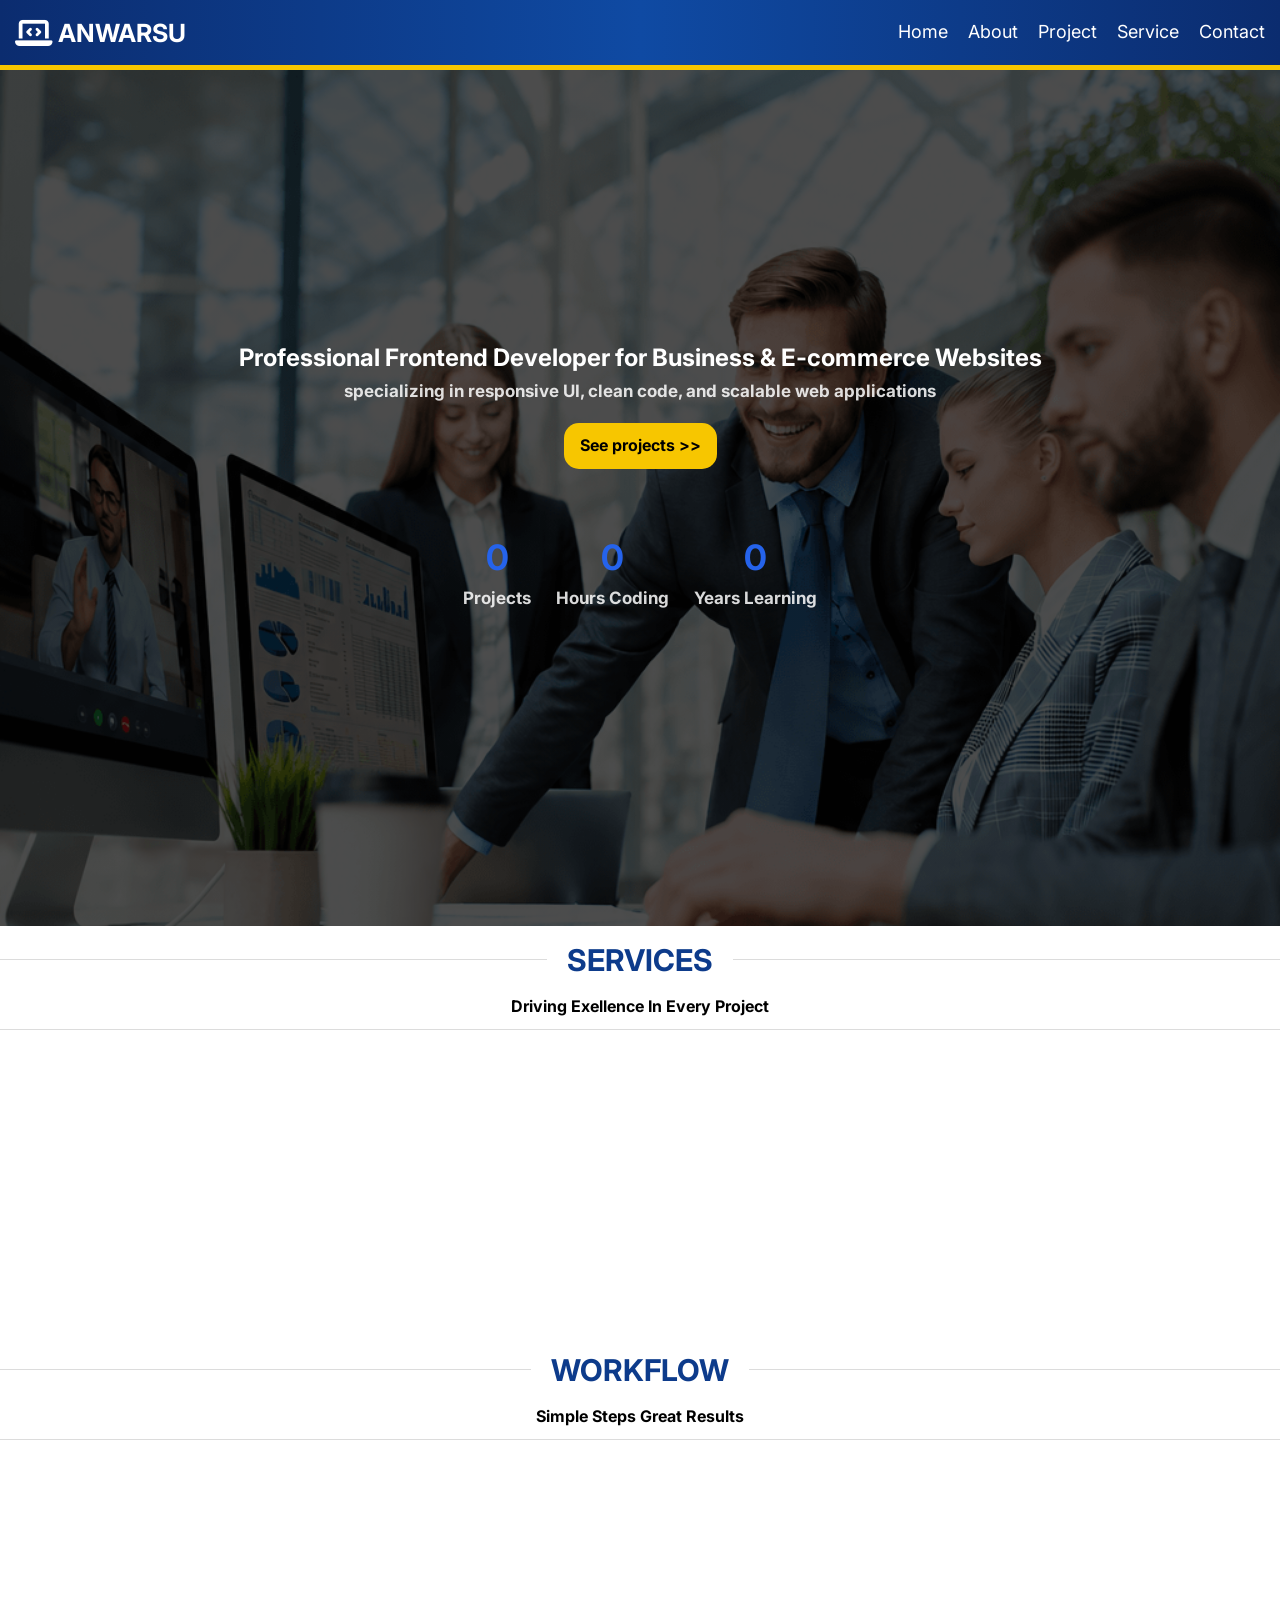
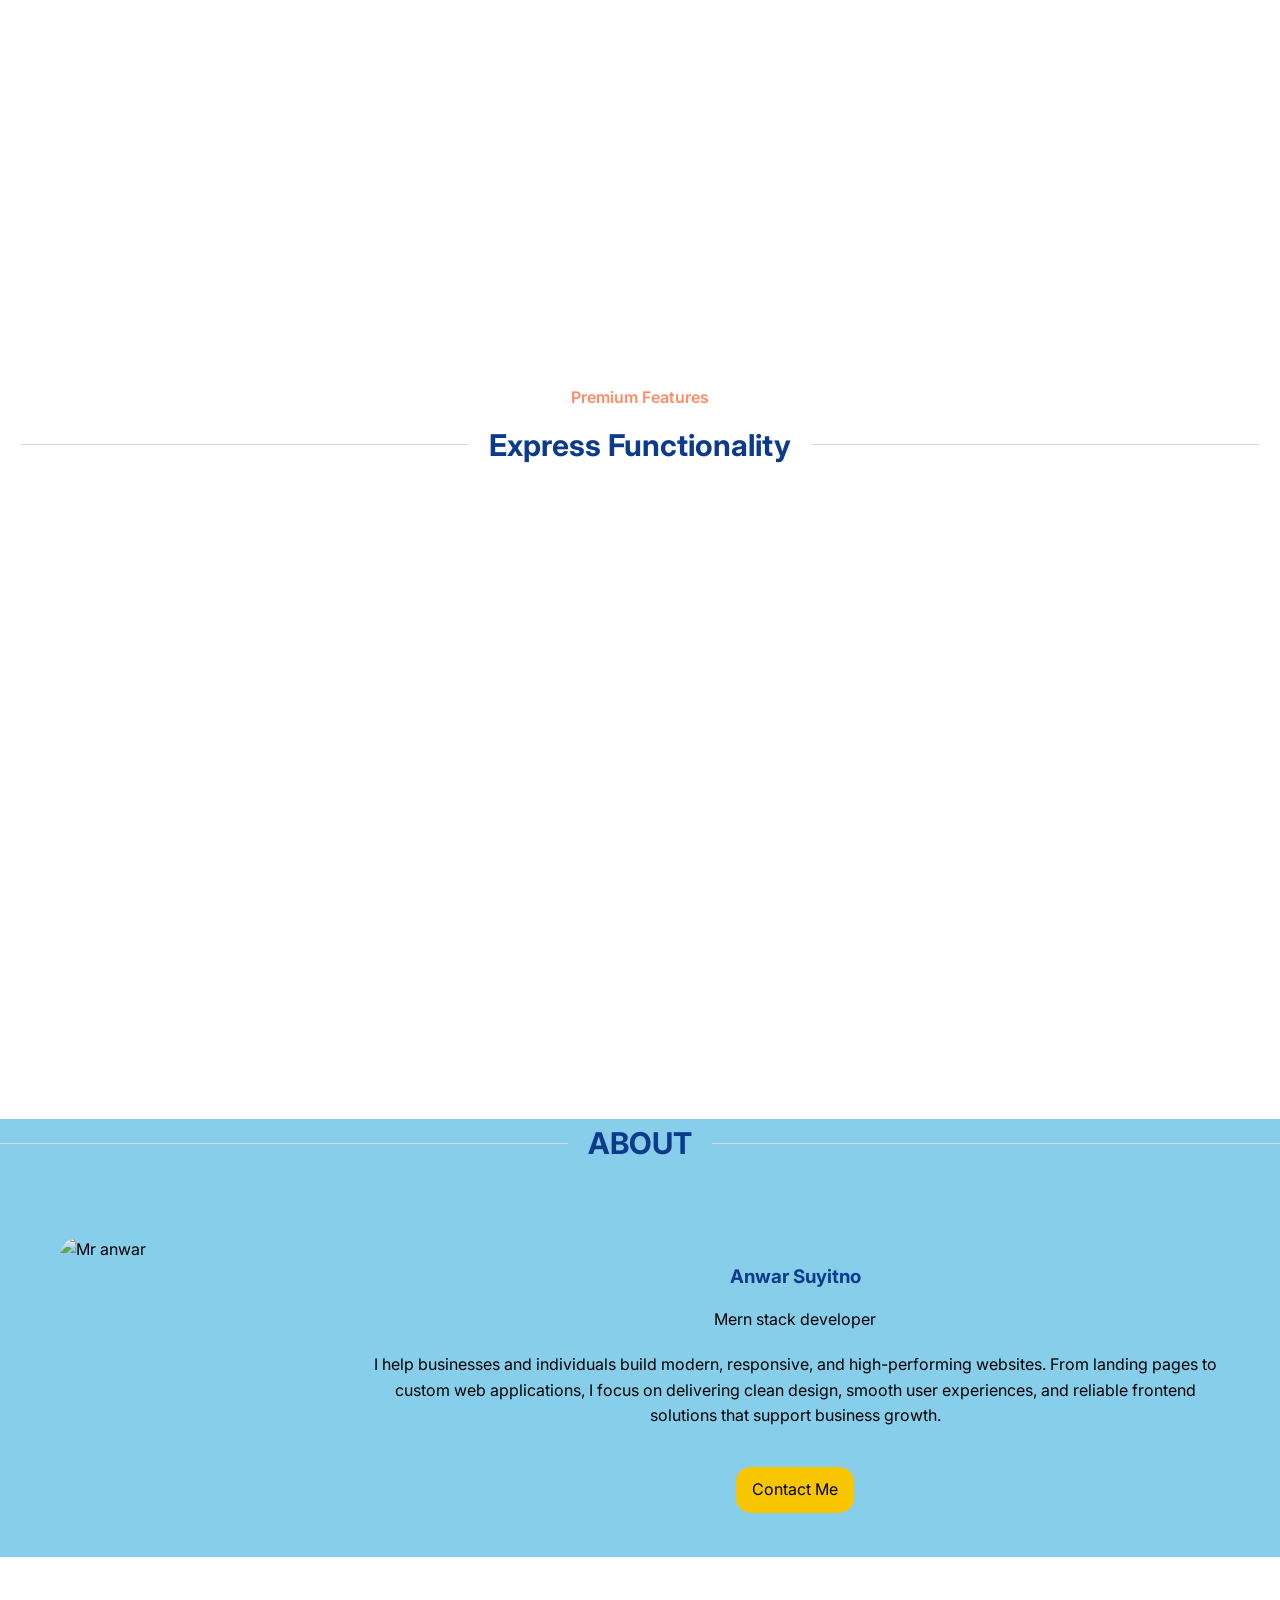
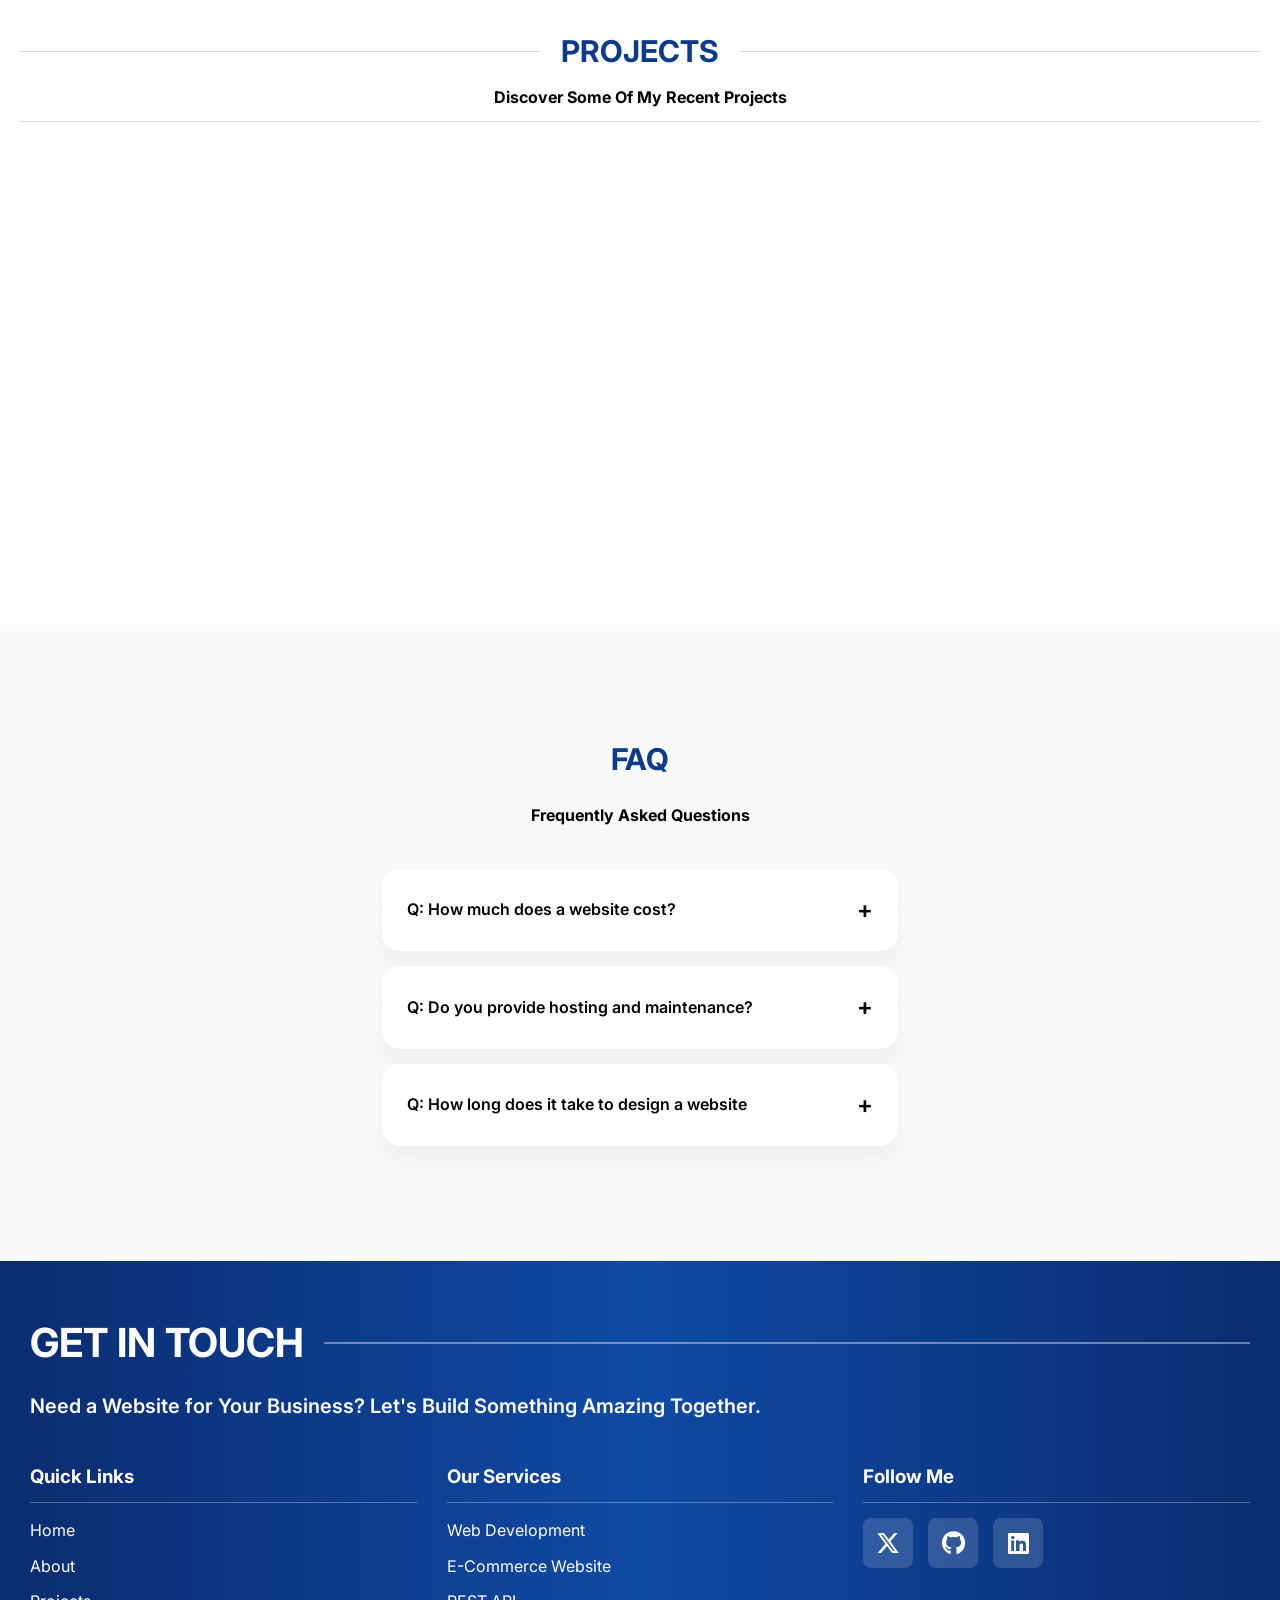
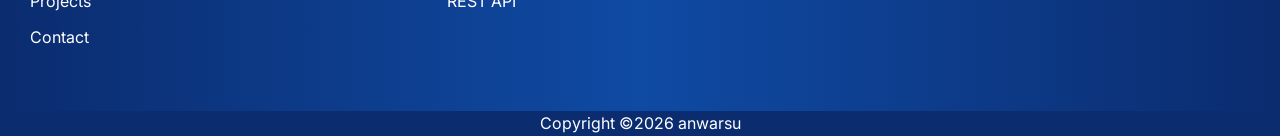
==== Index.html @ 3f9e01f9 "Add files via upload" ====
<!DOCTYPE html>
 <html lang="en">
   <head>
     <meta charset="UTF-8">
     <meta name="viewport" content="width=device-width, initial-scale=1.0">
     <title>My Portfolio</title>
      <link rel="stylesheet"
      href="https://fonts.googleapis.com/css2?family=Inter:wght@300;400;500;600;700&display=swap">
      <link rel="stylesheet" href="https://cdnjs.cloudflare.com/ajax/libs/font-awesome/6.5.0/css/all.min.css">
      <link rel="stylesheet" href="/css/style.css">
     <link rel="stylesheet" href="css/Style.css">>
   </head>
   <body>
     <header>
       <nav>
         <div class="left">
           
          <i class="fa-solid fa-laptop-code"></i>
          <p>ANWARSU</p>
          </div>
      
          <div class="hamburger" id="hamburger">
          <span></span>
          <span></span>
          <span></span>
          </div>
      
          <div class="desktop-menu">
          <a href="#home">Home</a>
          <a href="#about">About</a>
          <a href="#projects">Project</a>
          <a href="#service">Service</a>
          <a href="mailto:oanwarsuyitno@gmail.com?subject=Project%20Inquiry&body=Hello%20Anwar,%20I%20want%20to%20discuss%20a%20website%20project.">Contact</a>
           </div>
        </nav>
    </header>
    
    <div class="overlay"></div>
    <div class="mobile-menu">
      <a href="#home">Home</a>
      <a href="#service">Service</a>
      <a href="#about">About</a>
      <a href="#projects">Project</a>
      <a href="mailto:oanwarsuyitno@gmail.com?subject=Project%20Inquiry&body=Hello%20Anwar,%20I%20want%20to%20discuss%20a%20website%20project.">Contact</a>
     </div>
 
   <main>
    
   <section id="home" class="hero">
    
        <div class="con">
        <h1>Professional Frontend Developer for Business & E-commerce Websites</h1>
        <p> specializing in responsive UI, clean code, and scalable web applications</p>
        <a class="btn" href="#projects" class="btn">See projects >></a>
    
       <div class="animasi">
      
      <div class="stat">
       <h3 class="counter" data-target="10">0</h3>
        <p>Projects</p>
      </div>

       <div class="stat">
       <h3 class="counter" data-target="100">0</h3>
       <p>Hours Coding</p>
       </div>

       <div class="stat">
        <h3 class="counter" data-target="2">0</h3>
       <p>Years Learning</p>
      </div>
     </div>
     
     </div>
   </section>
  
    <!-- Service -->
   <section class="service" id="service">
    <h2 class="title">SERVICES</h2>
    <p style="font-weight:bold;">Driving Exellence In Every Project</p>
 
    <span style="margin-top:10px;" class="line">
    </span>
    
    <div class="slider">
      
      <div class="card section hidden">
      
        <h2>Web Development</h2>
        <span class="line"></span>
        <p>Designing and developing responsive websites with modern technologies, optimized performance, and intuitive user interfaces.</p>
      </div>
      
      <div class="card section hidden">
       
        <h2>E-comerce Website</h2>
        <span class="line"></span>
        <p>Deliver custom e-commerce websites with intuitive user interfaces, secure payment systems, and seamless shopping experiences across all devices.</p>
      </div>
      
      <div class="card section hidden">
        
        <h2>Rest API</h2>
        <span class="line"></span>
        <p>Design and implement high-performance RESTful APIs with robust security, scalability, and seamless system integration.</p>
      </div>
    </div>
  </section>
  
  <!-- Workflow -->
  <section class="workflow">
    <h2 class="title">WORKFLOW</h2>
    <p style="font-weight:bold;">Simple Steps Great Results</p>
    <span class="line"></span>
    
    <div class="slider">
      
      <div class="card section hidden">
        <h2>Consultation</h2>
        <span class="line"></span>
        
        <p>Understanding business needs and the desired website objectives</p>
      </div>
      
      <div class="card section hidden">
        <h2>Planning</h2>
        <span class="line"></span>
        
        <p>Structuring pages, features, and development strategies</p>
      </div>
      
      <div class="card section hidden">
       <h2>Development</h2>
        <span class="line"></span>
      
        <p>Building a responsive, fast, and user-friendly website</p>
      </div>
      
      <div class="card section hidden">
      <h2>Revision & Refinement</h2>
        <span class="line"></span>
    
        <p>Implementing improvements based on the feedback provided</p>
      </div>
      
      <div class="card section hidden">
      <h2>Website Ready For Use</h2>
        <span class="line">
        </span>
        
        <p>The website is published and ready to help your business grow</p>
      </div>
    </div>

   <!-- Features -->
   <section class="features">
  <p class="subtitle">Premium Features</p>
  <h2 class="title">Express Functionality</h2>

  <div class="features-grid">

    <!-- Kiri -->
    <div class="feature-column">

      <div class="feature-item section hidden">
        <i class="fa-solid fa-mobile-screen"></i>
        <h3>Full Responsive Design</h3>
        <p>
          Responsive websites adapt seamlessly across mobile,
          tablet, laptop and desktop devices.
        </p>
      </div>
      
           <div class="feature-item section hidden">
        <i class="fa-solid fa-rocket"></i>
        <h3>Website Light Speed</h3>
        <p>
          Optimized performance and fast loading times improve
          user experience and SEO rankings.
        </p>
      </div>

      <div class="feature-item section hidden">
        <i class="fa-solid fa-globe"></i>
        <h3>Social Media</h3>
        <p>
          Connect your website with social platforms to
          increase engagement and reach.
        </p>
      </div>

    </div>

    <!-- Kanan -->
    <div class="feature-column">
      
       <div class="feature-item section hidden">
       <i class="fa-solid fa-comments"></i>
       <h3>Live Chat</h3>
        <p>
          Real-time communication helps customers and
          increases conversion rates.
        </p>
        </div>
      

      <div class="feature-item section hidden">
        <i class="fa-solid fa-shield-halved"></i>
        <h3>SSL Secure Website</h3>
        <p>
          Secure and protected websites with SSL certification.
        </p>
      </div>

      <div class="feature-item section hidden">
        <i class="fa-solid fa-headset"></i>
        <h3>24/7 Support</h3>
        <p>
          Reliable support whenever you need assistance.
        </p>
      </div>
       </div>
    </div>

  </div>
</section>
    
  </section>
  
  <!-- About -->
  <section id="about" class="about">

  <h2 class="title">ABOUT</h2>

  <div class="box-about">
    
    <img src="assets/img/myfoto.png" alt="Mr anwar">

    <div class="about-content">
      <h3>Anwar Suyitno</h3>
      <p>Mern stack developer</p>

      <p>
        I help businesses and individuals build modern, responsive, and high-performing websites. From landing pages to custom web applications, I focus on delivering clean design, smooth user experiences, and reliable frontend solutions that support business growth.
      </p>

      <a href="mailto:oanwarsuyitno@gmail.com?subject=Project%20Inquiry&body=Hello%20Anwar,%20I%20want%20to%20discuss%20a%20website%20project" class="btn">Contact Me</a>
    </div>
    
    
    </div>
</section>
  
  <!-- Projects -->
  <section class="project" id="projects">
    <h2 class="title">PROJECTS</h2>
    <p style="font-weight:bold;">Discover Some Of My Recent Projects</p>
    <span class="line"></span>
    
    <div class="slider">
      
      <div class="card section hidden">
  
        <h2>Streaming Website</h2>
        <span class="line"></span>
        
        <img src="assets/img/webstream.jpg" alt="stream" class="pict">
        <p>Simple movie streaming website built with HTML, CSS, and JavaScript, featuring search, responsive navigation, and LocalStorage-based movie data management.</p>
 
          <div>
            <p>Tech stack</p>
            <span>• HTML5</span>
            <span>• CSS3</span>
            <span>• JavaScript ES6+</span>
            
          </div>
          
          <div class="project-btn">
          <a href="streaming-website.html">[ Live Demo ]</a>
          <a href="https://github.com/itsanwarsu/Streaming-Website">[ Source Code ]</a>
        </div>
        </div>
 
      
      <div class="card section hidden">
  
        <h2>Company Profile Website</h2>
        <span class="line"></span>
        
        <img src="assets/img/company-profile-website.jpg" alt="company" class="pict">
        <p>A company profile website designed to display company information, services, portfolios, and contacts professionally with responsive design and optimal performance.</p>
 
          <div>
            <p>Tech stack</p>
            <span>• HTML5</span>
            <span>• CSS3</span>
            <span>• JavaScript ES6+</span>
          </div>
          
          <div class="project-btn">
          <a href="company-profile.html">[ Live Demo ]</a>
          <a href="https://github.com/itsanwarsu/company-profile-website">[ Source Code ]</a>
        </div>
        </div>
 
      
      <div class="card section hidden">
        <h2>Booking Website</h2>
        <span class="line"></span>
        
        <img src="assets/img/booking-website.jpg" alt="booking" class="pict">
        <p>Built a responsive online booking platform featuring real-time availability, reservation management, and a seamless user experience.</p>
 
          <div>
            <p>Tech stack</p>
            <span>• HTML5</span>
            <span>• CSS3</span>
            <span>• JavaScript ES6+</span>
          </div>
 
        
        <div class="project-btn">
          <a href="booking-website.html">[ Live Demo ]</a>
          <a href="https://github.com/itsanwarsu/Booking-website">[ Source Code ]</a>
        </div>
      </div>
    </div>
    
  </section>
  
  <!-- FAQ -->
  <section class="faq">
    <h2 class="title">FAQ</h2>
    <p>Frequently Asked Questions</p>
    <span class="line"></span>
    
    <div class="faq-container">
    <div class="faq-item">
      <div class="faq-question">
        Q: How much does a website cost?
        <span>+</span>
      </div>
      <div class="faq-answer">
        A: its totally depend on your project needs
      </div>
    </div>
    
    <div class="faq-item">
      <div class="faq-question">
        Q: Do you provide hosting and maintenance?
        <span>+</span>
      </div>
     <div class="faq-answer">
       A: Yes, we offer secure hosting packages and ongoing support
     </div>
    </div>
    
    <div class="faq-item">
      <div class="faq-question">
        Q: How long does it take to design a website
        <span>+</span>
      </div>
      <div class="faq-answer">
        A: Typically 5-7 days depending on project scoope
      </div>
    </div>
    </div>
  </section>
  <!-- CTA -->
   <section class="cta">
    <div class="cta-header">
    <h2>GET IN TOUCH</h2>
    <div class="cta-line"></div>
    </div>

    <p class="cta-text">
    Need a Website for Your Business?
    Let's Build Something Amazing Together.
    </p>

    <div class="cta-grid">

    <div class="cta-card">
     <h3>Quick Links</h3>
     <ul>
      <li><a href="#home">Home</a></li>
      <li><a href="#about">About</a></li>
      <li><a href="#projects">Projects</a></li>
      <li><a href="mailto:oanwarsuyitno@gmail.com?subject=Project%20Inquiry&body=Hello%20Anwar,%20I%20want%20to%20discuss%20a%20website%20project">Contact</a></li>
      </ul>
     </div>

     <div class="cta-card">
      <h3>Our Services</h3>
      <ul>
        <li><a href="#">Web Development</a></li>
        <li><a href="#">E-Commerce Website</a></li>
        <li><a href="#">REST API</a></li>
      </ul>
    </div>

    <div class="cta-card">
      <h3>Follow Me</h3>

      <div class="social-icons">
        <a href="https://x.com/AnwarSuyit76119">
          <i class="fa-brands fa-x-twitter"></i>
        </a>

        <a href="https://github.com/itsanwarsu">
          <i class="fa-brands fa-github"></i>
        </a>

        <a href="#">
          <i class="fa-brands fa-linkedin"></i>
        </a>
      </div>
    </div>

   </div>
   </section>
 
    </main>
    <footer>Copyright ©2026 anwarsu</footer>
    <script src="js/Main.js"></script>
  </body>
 </html>
---- css/Style.css ----
html {
  scroll-behavior: smooth;
  }
  * {
    margin: 0;
    padding: 0;
    box-sizing: border-box;
    font-family: Inter, Sans-Serif;
    }
   body {
    background: #ffffff;
    color: black;
    line-height: 1.6;
    }
     
    /* transisi */
   .section {
     transition: all 0.8s ease;
     }

   .hidden {
    opacity: 0;
    transform: translateY(50px);
    }

   .show {
    opacity: 1;
    transform: translateY(0);
    }
    /* Navbar */
   nav {
    display: flex;
    justify-content: space-between;
    align-items: center;
    background: linear-gradient(
        to right,
        #0b2c6f,
        #0f4aa3,
        #0b2c6f);
    height: 70px;
    width: 100%;
    border-bottom: 5px solid #f7c600;
    padding:10px 15px;
    position: fixed;
    top: 0;
    left:0;
    right:0;
    z-index: 1000;
    box-sizing: border-box;
    transition: 0.3s ease;
    }
   nav.hide {
    transform: translateY(-100%);
    top: -80px;
    }
    
   .left {
    display:flex;
    align-items: center;
    justify-content: center;
    gap:5px;
    }
   .left i {
    font-size: 30px;
    color: white;
    }
    
   .left p {
    font-size: 25px;
    color: white;
    font-weight: bold;
    }
   .hamburger {
    width: 40px;
    cursor: pointer;
    }
   .hamburger span {
    display: block;
    height: 4px;
    background: white;
    margin: 7px 0;
    transition: 0.3s;
    }
   .hamburger.active span:nth-child(1) {
    transform: rotate(45deg) translate(7px,7px);
    color: white;
    }
    
   .hamburger.active span:nth-child(2) {
    opacity: 0;
    color: white;
    }
   .hamburger.active span:nth-child(3) {
    transform: rotate(-45deg) translate(7px,-7px);
    color:white;
    }
   .desktop-menu {
    display: none;
     }
   .desktop-menu a {
    text-decoration: none;
    color: white;
    font-size: 18px;
    }
   
   .mobile-menu {
    display: flex;
    flex-direction: column;
    position: fixed;
    margin-top: 70px;
    width: 80%;
    max-width: 320px;
    height: 100%;
    background: #ffffff;
    transition: 0.3s ease;
    padding: 0px 20px;
    opacity: 1;
    top: 0;
    right: -100%;
    z-index: 99;
    -webkit-overflow-scrolling:touch;
    }
   .mobile-menu.active {
    right: 0;
     }
   .mobile-menu a {
    margin-top: 20px;
    text-decoration: none;
    color: #333;
    padding: 12px 0;
    font-size: 18px;
    text-align: center;
    border: 1px solid #dcdcdc;
    }
     
   .overlay {
    position: fixed;
    inset: 0;

    background: rgba(255,255,255,0.1);
    backdrop-filter: blur(5px);
    -webkit-backdrop-filter: blur(5px);

    opacity: 0;
    visibility: hidden;

    transition: .3s;
    z-index: 98;
    }
   
   .overlay.active {
    opacity: 1;
    visibility: visible;
    }
    
  .no-scroll {
    overflow: hidden;
  }
  /* Hero */
    .hero {
      display: flex;
      flex-direction: center;
      justify-content: center;
      align-items: center;
      height: 100vh;
        background:linear-gradient(
      rgba(0,0,0,0.7),
      rgba(0,0,0,0.7)
    ),
        url('../img/hero.jpg');
        
        background-size: cover;
        background-position: center;
        background-repeat: no-repeat;
    }
        .con {
      padding: 50px 20px;
        text-align: center;
        color: white;
        font-weight: bold;
      }
      .con p {
        text-align: center;
        font-size: 17px;
        color: rgba(255,255,255,0.85);
        line-height: 1.6;
      }
      
    .btn {
    display: inline-block;
    padding: 10px 16px;
    background: #f7c600;
    text-decoration: none;
    color: black;
    border-radius: 15px;
    margin-top: 18px;
    }
   .btn:hover {
    background: darkorange;
    }
       .animasi {
    display: flex;
    align-items: center;
    justify-content: center;
    margin-top: 60px;
    gap: 25px;
    }

   .stat {
    text-align: center;
    }

   .stat h3 {
    font-size: 35px;
    color: #2563eb;
    }
   /* Service */
   .service {
    text-align: center;
    }

   .title {
    display: flex;
    justify-content: center;
    align-items: center;
    gap: 20px;
    color: #0d3b8b;
    margin-top: 20px;
    }
   .title::before,
   .title::after {
    content: "";
    flex: 1;
    height: 1px;
    background: #dcdcdc;
    }
   .line {
    display: flex;
    justify-content: center;
    align-items: center;
    content:"";
    flex:1;
    height: 1px;
    background: #dcdcdc;
    margin-top: 10px;
    }
   .slider {
    display: grid;
    grid-template-columns: repeat(3,1fr) ;
    gap: 50px;
    padding: 20px 30px;
    margin-top: 50px;
    }
   .card {
    position: relative;
    flex: 1;
    padding: 20px;
    background: white;
    box-shadow: 0 8px 25px rgba(0,0,0,0.12);
    border-radius: 12px;
    background: white;
    text-align: center;
    }

   .card:hover {
    transform: translateY(-10px);
    border-color: rgba(59,130,246,.4);
    box-shadow: 0 8px 20px rgba(59,130,246,.15);
    }
   .card:hover::before {
    transform: scale(1.5);
    }

   .card h2 {
    margin-top: 20px;
    color: #0d3b8b;
    }
   .card p {
    font-size: 15px;
    margin-top: 10px;
    }


   /* Workflow */
   .workflow {
    text-align: center;
    }
   /* Features */
   .features {
    padding: 70px 20px;
    background: #fff;
    }

   .subtitle {
    text-align: center;
    color: #ff8c66;
    font-weight: 600;
    }

   .title {
    text-align: center;
    font-size: 48px;
    margin-top: 10px;
    margin-bottom: 10px;
    }

   .features-grid {
    display: grid;
    grid-template-columns: 1fr  1fr;
    gap: 50px;
    align-items: center;
    padding: 20px 20px;
    }

   .feature-column {
    display: flex;
    flex-direction: column;
    justify-content: space-between;
    gap: 40px;
    }

   .feature-item {
    text-align: center;
    }

   .feature-item i{
    font-size:42px;
    margin-bottom:15px;
    color:#0d3b8b;
    }
   .feature-item h3 {
    font-size: 28px;
    margin-bottom: 15px;
    }

   .feature-item p {
    color: #666;
    line-height: 1.7;
    }
    
   .title {
    font-size: 30px;
    }

   .feature-item h3 {
    font-size: 22px;
    }

   .feature-item p {
    font-size: 14px;
    }

   .icon {
    font-size: 34px;
    }

   /* About */
   .about {
     background: #87ceeb;
   }
   
   .box-about{
    display:flex;
    align-items:center;
    gap: 60px;
    max-width:1200px;
    margin:50px auto;
    padding: 20px 20px;
    background: #87ceeb;
    }

   .box-about img{
    width:250px;
    height:300px;
    object-fit:cover;
    border-radius:20px;
    border-radius: 20px;
    }

   .about-content{
    flex:1;
    text-align: center;
    }

   .about-content h3{
    margin-bottom:15px;
    color:#0d3b8b;
    }

   .about-content p{
    margin-bottom:20px;
    }
   /* Projects */
   .project {
    text-align: center;
    padding: 10px 20px;
    }

   .pict {
    width: 200px;
    height: 200px;
    margin-top: 10px;
    }
   .project-btn {
    display: flex;
    align-items: center;
    justify-content: space-between;
    margin-top: 10px;
    padding: 20px 20px;
    }
   .project-btn a {
    background: #f4f4f4;
    text-decoration: none;
    color: red;
    font-size: 12px;
    }
    
   /* FAQ */
   .faq {
     display: flex;
     flex-direction: column;
     align-items: center;
     justify-content: center;
     gap: 10px;
  padding: 100px 20px;
  background: #f9fafb;
}

.faq p {
  text-align: center;
  font-weight: bold;
}
.faq-container {
  max-width: 800px;
  margin-top: 10px;
}

.faq-item {
  background: white;
  border-radius: 18px;
  margin-bottom: 15px;
  overflow: hidden;

  box-shadow:
  0 10px 25px rgba(0,0,0,.05);
}

.faq-question {
  width: 100%;
  background: none;
  border: none;
  outline: none;

  padding: 22px 25px;
  cursor: pointer;

  display: flex;
  justify-content: space-between;
  align-items: center;

  font-size: 1rem;
  font-weight: 600;
}

.faq-question span {
  font-size: 1.5rem;
  transition: .3s;
}

.faq-answer {
  max-height: 0;
  overflow: hidden;

  transition:
  max-height .4s ease,
  padding .3s ease;

  padding: 0 25px;
}

.faq-answer p {
  color: #666;
  line-height: 1.8;
  padding-bottom: 20px;
}

/* ACTIVE */
.faq-item.active .faq-answer {
  max-height: 200px;
}

.faq-item.active .faq-question span {
  transform: rotate(45deg);
}
   /* cta */
   .cta {
    background: linear-gradient(
    to right,
    #0b2c6f,
    #0f4aa3,
    #0b2c6f
    );
    color: white;
    padding: 50px 30px;
    }

   .cta-header {
    display: flex;
    align-items: center;
    gap: 20px;
    }

   .cta-header h2 {
    font-size: 40px;
    font-weight: 700;
    }

   .cta-line {
    flex: 1;
    height: 2px;
    background: rgba(255,255,255,.4);
    }

   .cta-text {
    margin-top: 15px;
    font-size: 20px;
    font-weight: 600;
    }

   .cta-grid {
    margin-top: 40px;
    display: grid;
    grid-template-columns: repeat(3,1fr);
    gap: 30px;
    }

   .cta-card h3 {
    margin-bottom: 15px;
    border-bottom: 1px solid rgba(255,255,255,.3);
    padding-bottom: 10px;
    }

   .cta-card ul {
    list-style: none;
    }

   .cta-card li {
    margin-bottom: 10px;
   }

   .cta-card a {
    color: white;
    text-decoration: none;
   }

  .cta-card a:hover {
   color: #f7c600;
   }

   .social-icons {
    display: flex;
    gap: 15px;
   }
   .social-icons a {
    width: 50px;
    height: 50px;
    display: flex;
    align-items: center;
    justify-content: center;

    background: rgba(255,255,255,.15);
    border-radius: 8px;
    font-size: 24px;
    }

   .social-icons a:hover {
    background: #f7c600;
    color: #000;
    }
    
   footer {
    text-align: center;
    background: #0b2c6f;
    color: white;
    }
    
    /* Tablet */
    @media (min-width: 768px) {
    .desktop-menu {
    display: flex;
    gap: 20px;
    }
   .hamburger {
    display: none;
    }
   .slider {
     grid-template-columns: repeat(2,1fr)
     }
     }
    /* Mobile */
     @media(max-width: 768px) {
    .slider {
     grid-template-columns: 1fr;
     }
     .features-grid {
     grid-template-columns:1fr;
     gap:30px;
     }
     .box-about{
     flex-direction:column;
     text-align:center;
    }

    .about-content{
     text-align:center;
    }
      .cta-header {
    flex-direction: column;
    align-items: flex-start;
  }

  .cta-line {
    width: 100%;
  }

  .cta-header h2 {
    font-size: 32px;
  }

  .cta-grid {
    grid-template-columns: 1fr;
  }
    }

/* desktop */
@media(min-width: 1028px) {
 .slider {
     grid-template-columns: repeat(3,1fr)
     } 
}
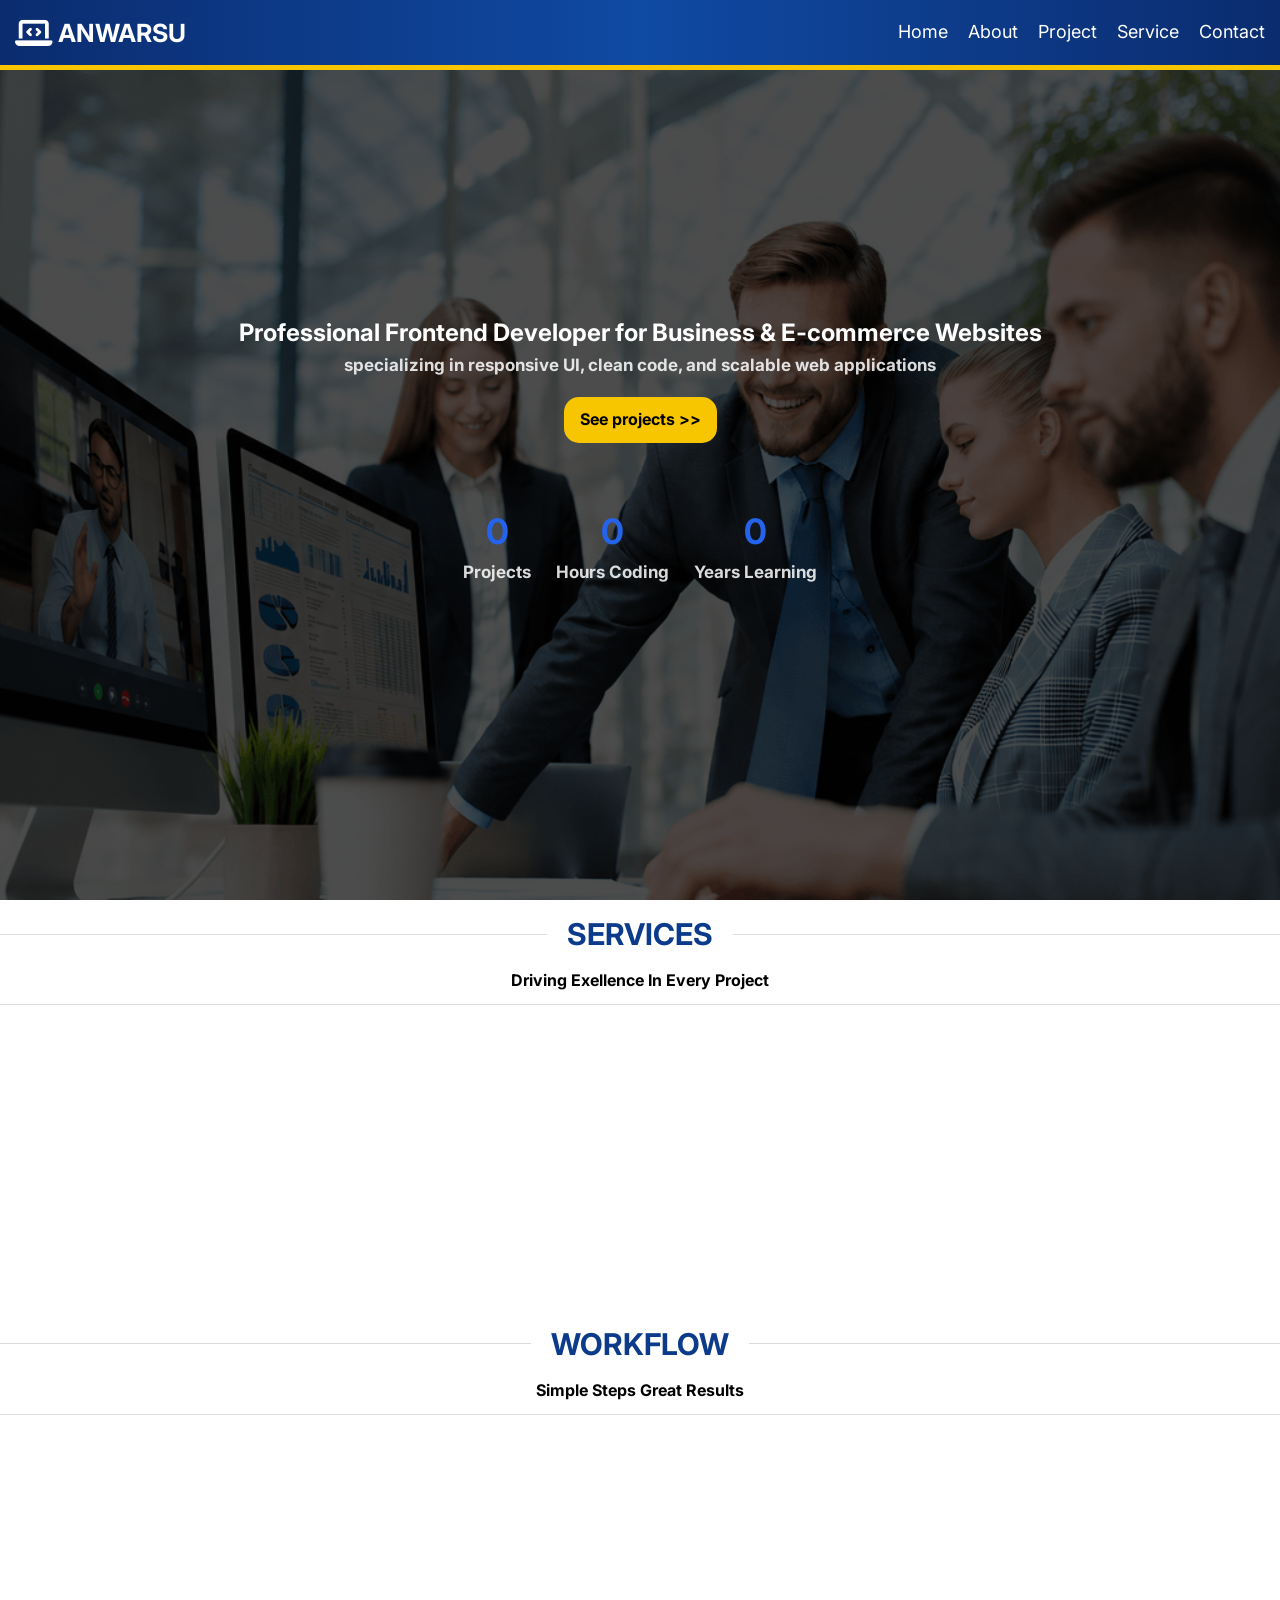
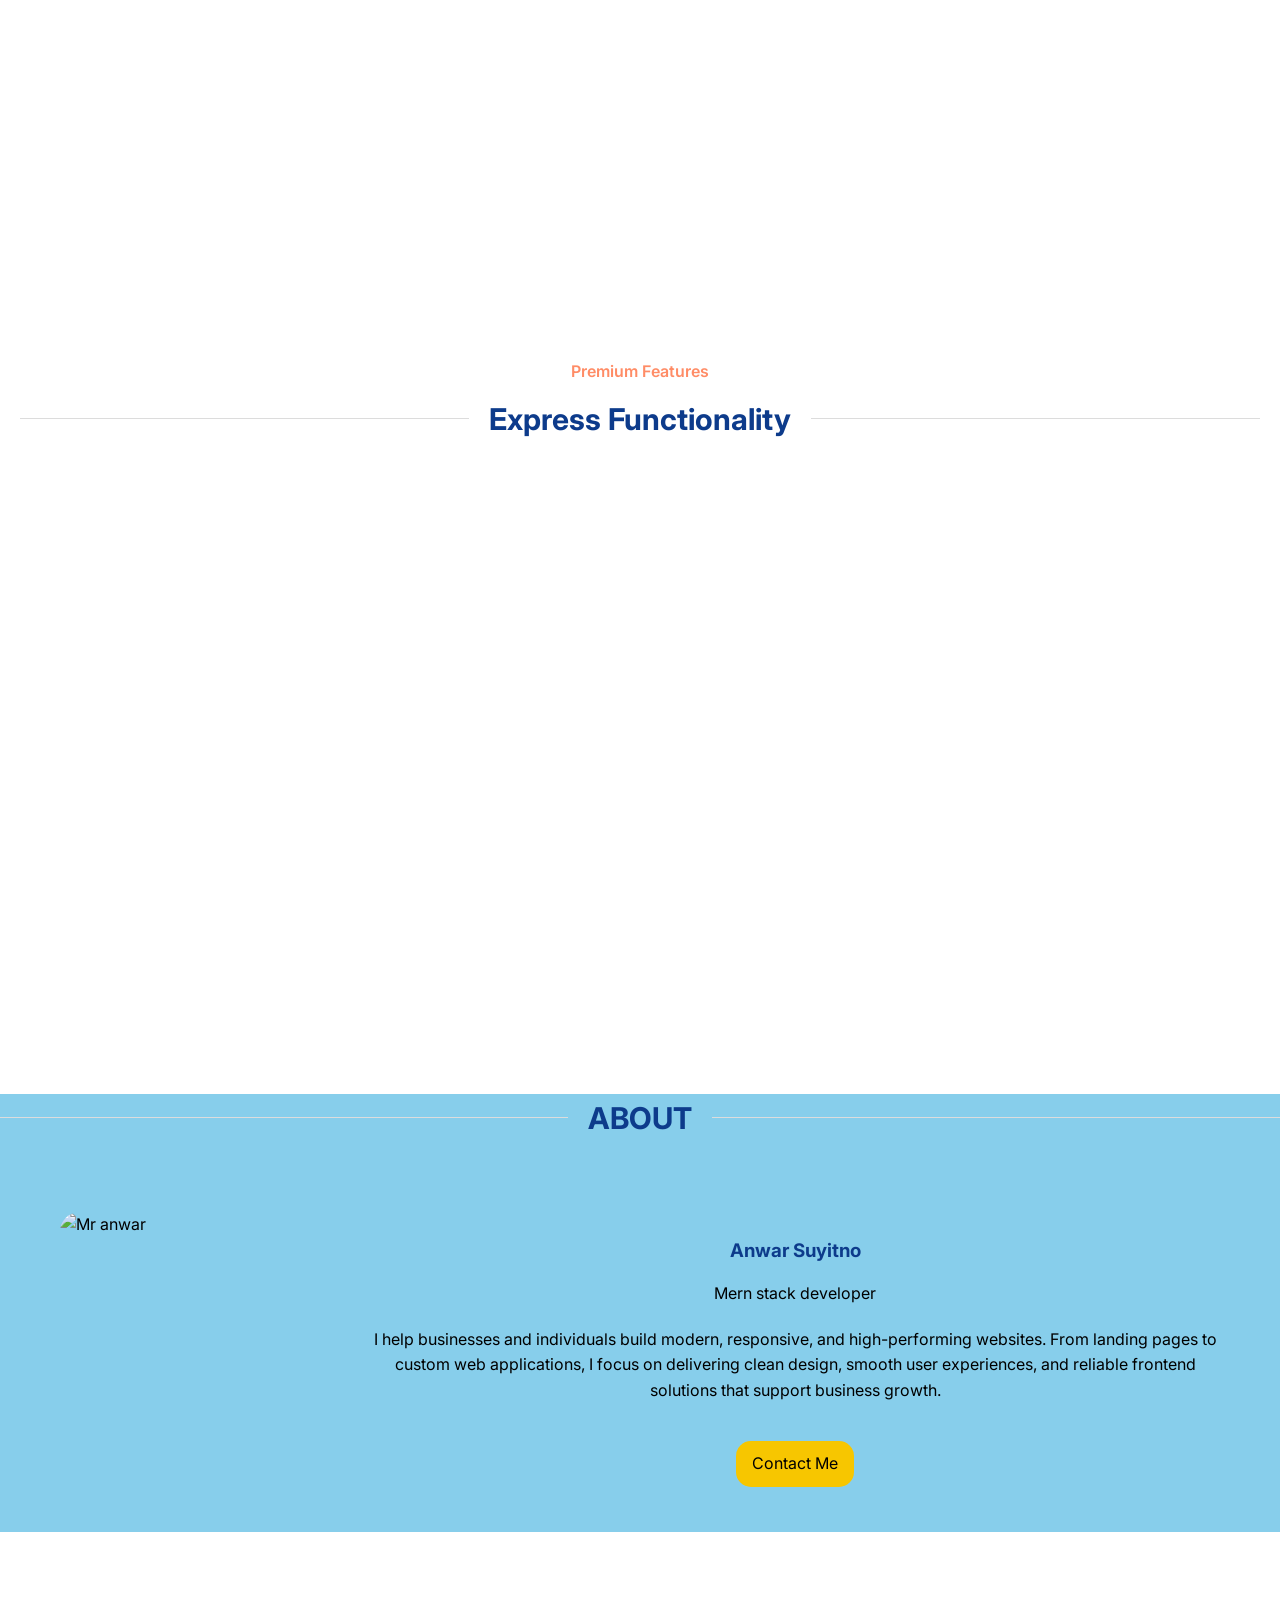
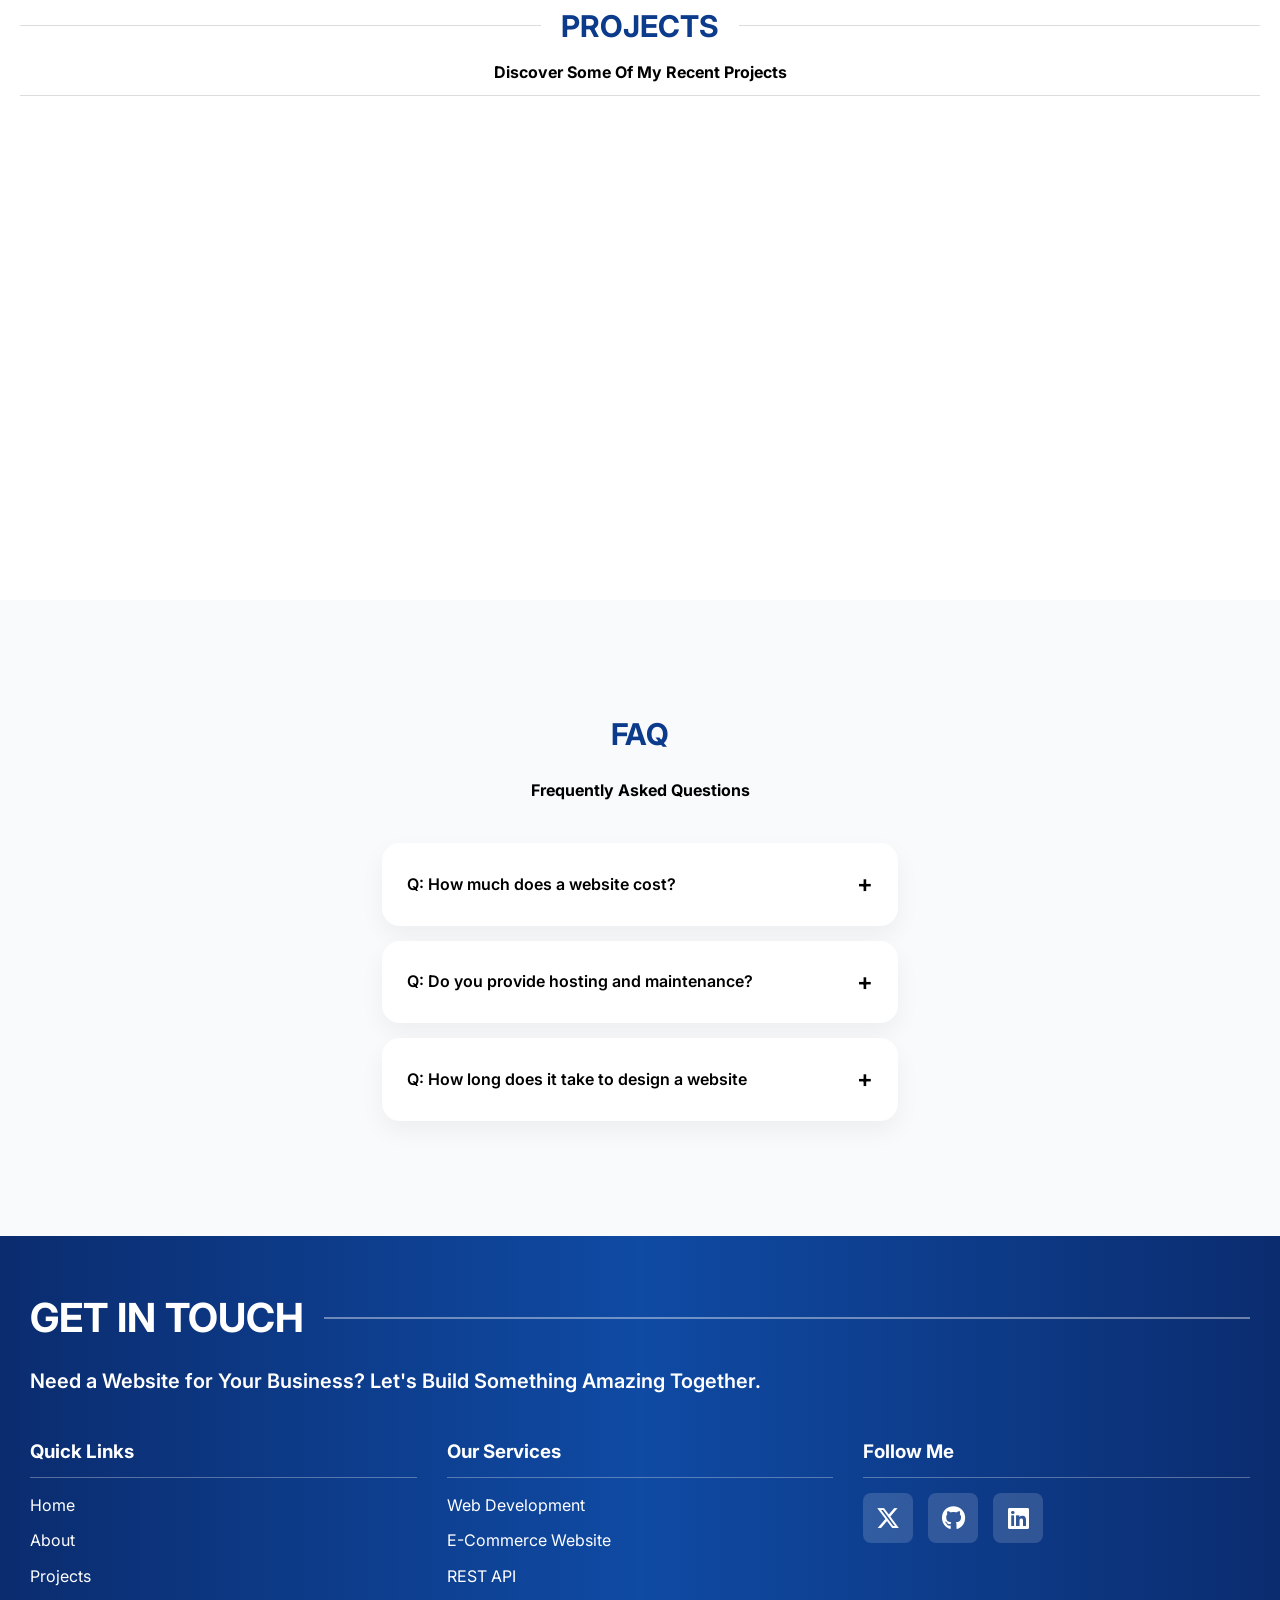
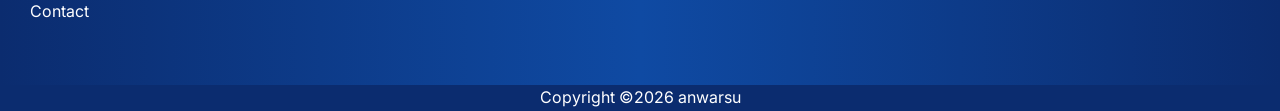
==== commit f08b44fd: "Fix stylesheet and script link case sensitivity" ====
--- a/Index.html
+++ b/Index.html
@@ -7,8 +7,8 @@
       <link rel="stylesheet"
       href="https://fonts.googleapis.com/css2?family=Inter:wght@300;400;500;600;700&display=swap">
       <link rel="stylesheet" href="https://cdnjs.cloudflare.com/ajax/libs/font-awesome/6.5.0/css/all.min.css">
-      <link rel="stylesheet" href="/css/style.css">
-     <link rel="stylesheet" href="css/Style.css">>
+      
+     <link rel="stylesheet" href="css/Style.css">
    </head>
    <body>
      <header>
@@ -422,6 +422,6 @@
  
     </main>
     <footer>Copyright ©2026 anwarsu</footer>
-    <script src="js/Main.js"></script>
+    <script src="Js/Main.js"></script>
   </body>
- </html>+ </html>
